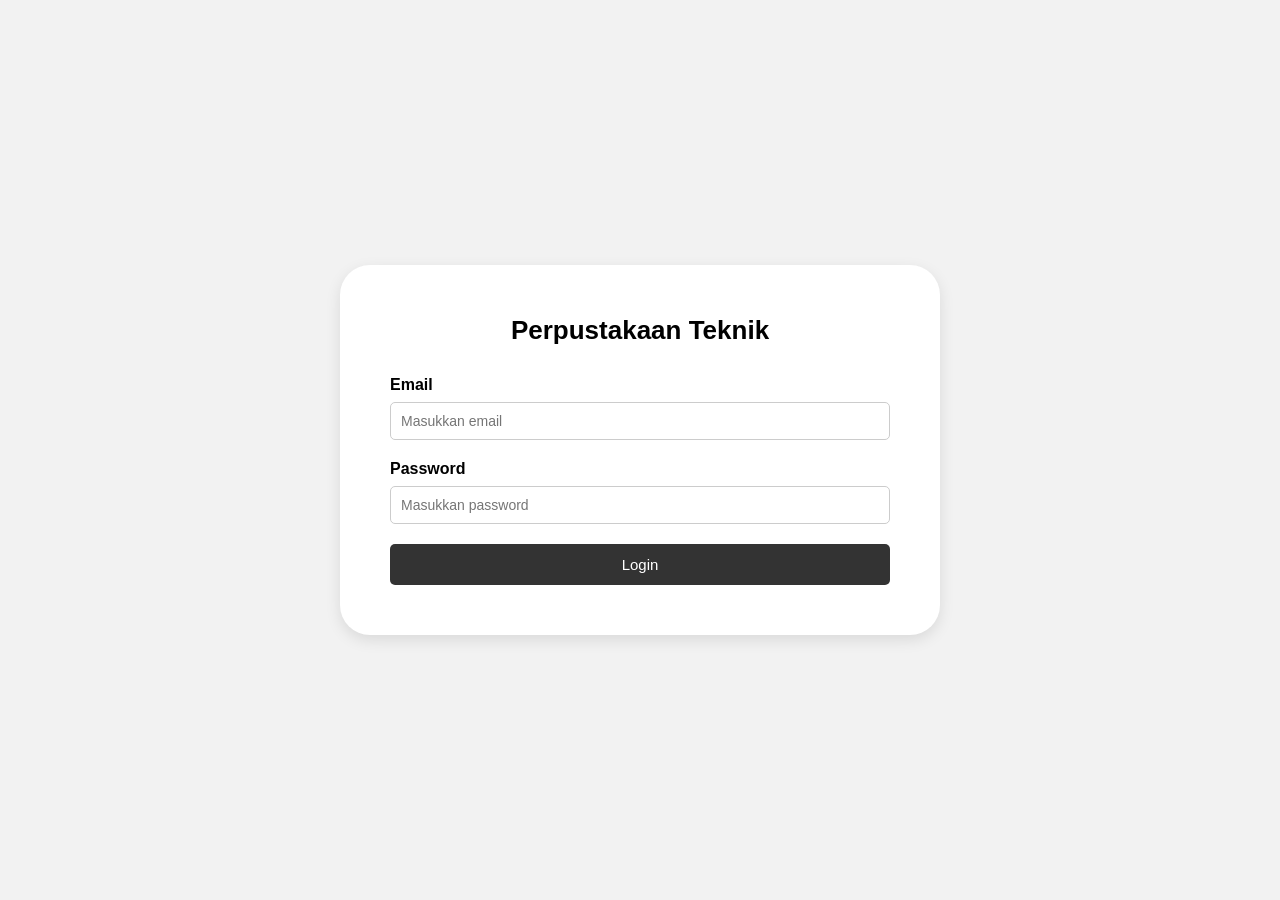
==== html_pemweb/Login/login.html @ 6ac95785 "Membuat halaman login" ====
<!DOCTYPE html>
<html lang="id">

<head>
    <meta charset="UTF-8">
    <meta name="viewport" content="width=device-width, initial-scale=1.0">

    <title>Login - Perpustakaan Teknik</title>

    <link rel="stylesheet" href="Css/style.css">
</head>

<body>

    <div class="login-container">

        <h1>Perpustakaan Teknik</h1>

        <form>

            <div class="form-group">

                <label for="email">Email</label>

                <input
                    type="email"
                    id="email"
                    name="email"
                    placeholder="Masukkan email"
                >

            </div>


            <div class="form-group">

                <label for="password">Password</label>

                <input
                    type="password"
                    id="password"
                    name="password"
                    placeholder="Masukkan password"
                >

            </div>


            <button type="submit">Login</button>

        </form>

    </div>

</body>

</html>
---- html_pemweb/Login/Css/style.css ----
* {
    box-sizing: border-box;
    margin: 0;
    padding: 0;
}

body {
    font-family: Arial, sans-serif;
    background-color: #f2f2f2;

    min-height: 100vh;

    display: flex;
    justify-content: center;
    align-items: center;
}


.login-container {
    width: 600px;

    padding: 50px;

    background-color: white;

    border-radius: 30px;

    box-shadow: 0 5px 15px rgba(0, 0, 0, 0.1);
}

.login-container h1 {
    text-align: center;

    margin-bottom: 30px;

    font-size: 26px;
}

.form-group {
    margin-bottom: 20px;
}

.form-group label {
    display: block;

    margin-bottom: 8px;

    font-weight: bold;
}

.form-group input {
    width: 100%;

    padding: 10px;

    border: 1px solid #ccc;

    border-radius: 5px;

    font-size: 14px;
}

button {
    width: 100%;

    padding: 12px;

    border: none;

    border-radius: 5px;

    background-color: #333;

    color: white;

    font-size: 15px;

    font-size: 15px;
}

button:hover {
    background-color: #555;
}
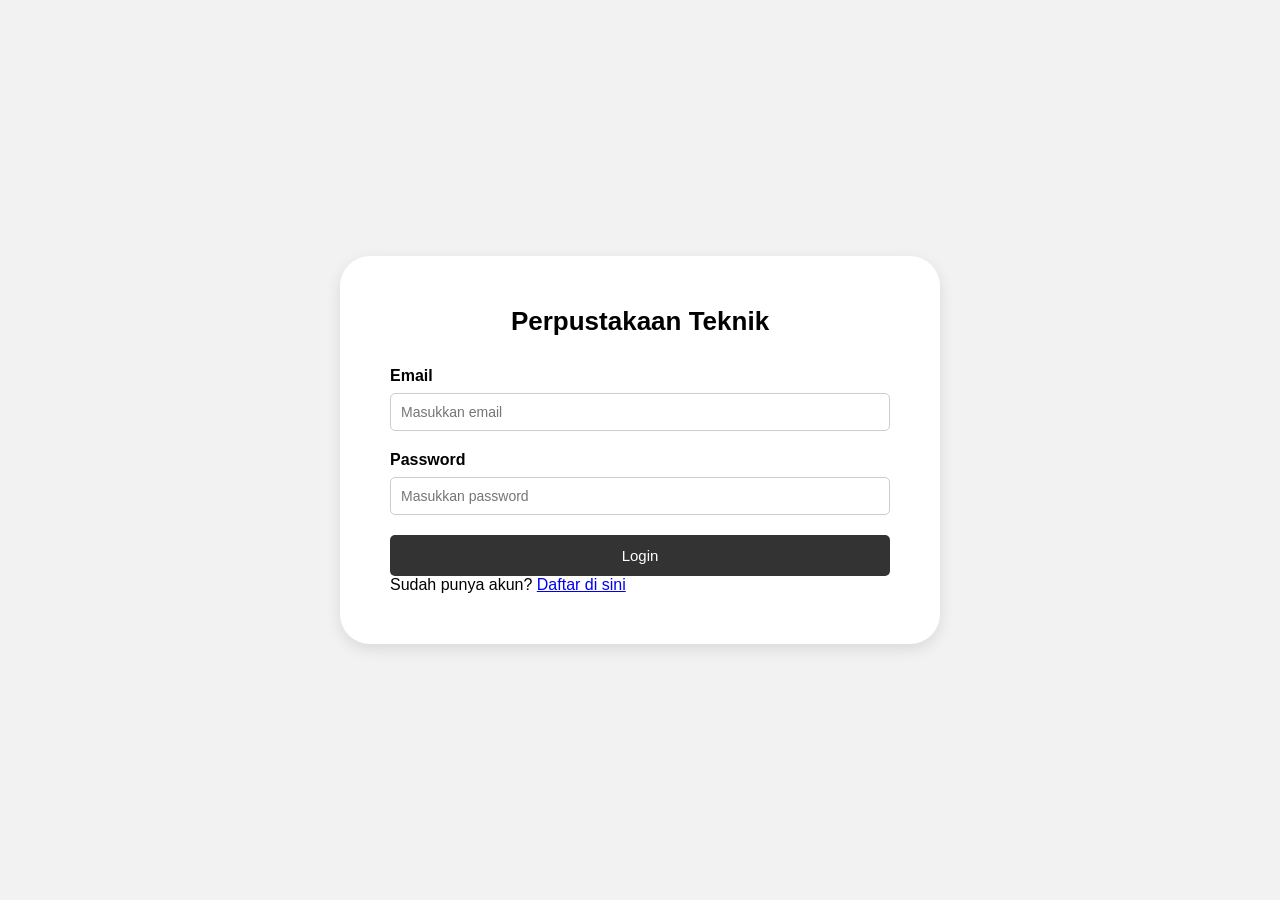
==== commit e0ec611e: "Update login.html" ====
--- a/html_pemweb/Login/login.html
+++ b/html_pemweb/Login/login.html
@@ -46,7 +46,8 @@
             </div>
 
 
-            <button type="submit">Login</button>
+            <a href="home.html" class="login-button">Login</a>
+            <p class="redirect-text">Sudah punya akun? <a href="register.html">Daftar di sini</a></p>
 
         </form>
 
@@ -54,4 +55,4 @@
 
 </body>
 
-</html>+</html>
--- a/html_pemweb/Login/Css/style.css
+++ b/html_pemweb/Login/Css/style.css
@@ -60,7 +60,7 @@
     font-size: 14px;
 }
 
-button {
+.login-button {
     width: 100%;
 
     padding: 12px;
@@ -75,9 +75,12 @@
 
     font-size: 15px;
 
-    font-size: 15px;
+    text-decoration: none;
+
+    display: block;
+    text-align: center;
 }
 
-button:hover {
+.login-button:hover {
     background-color: #555;
 }
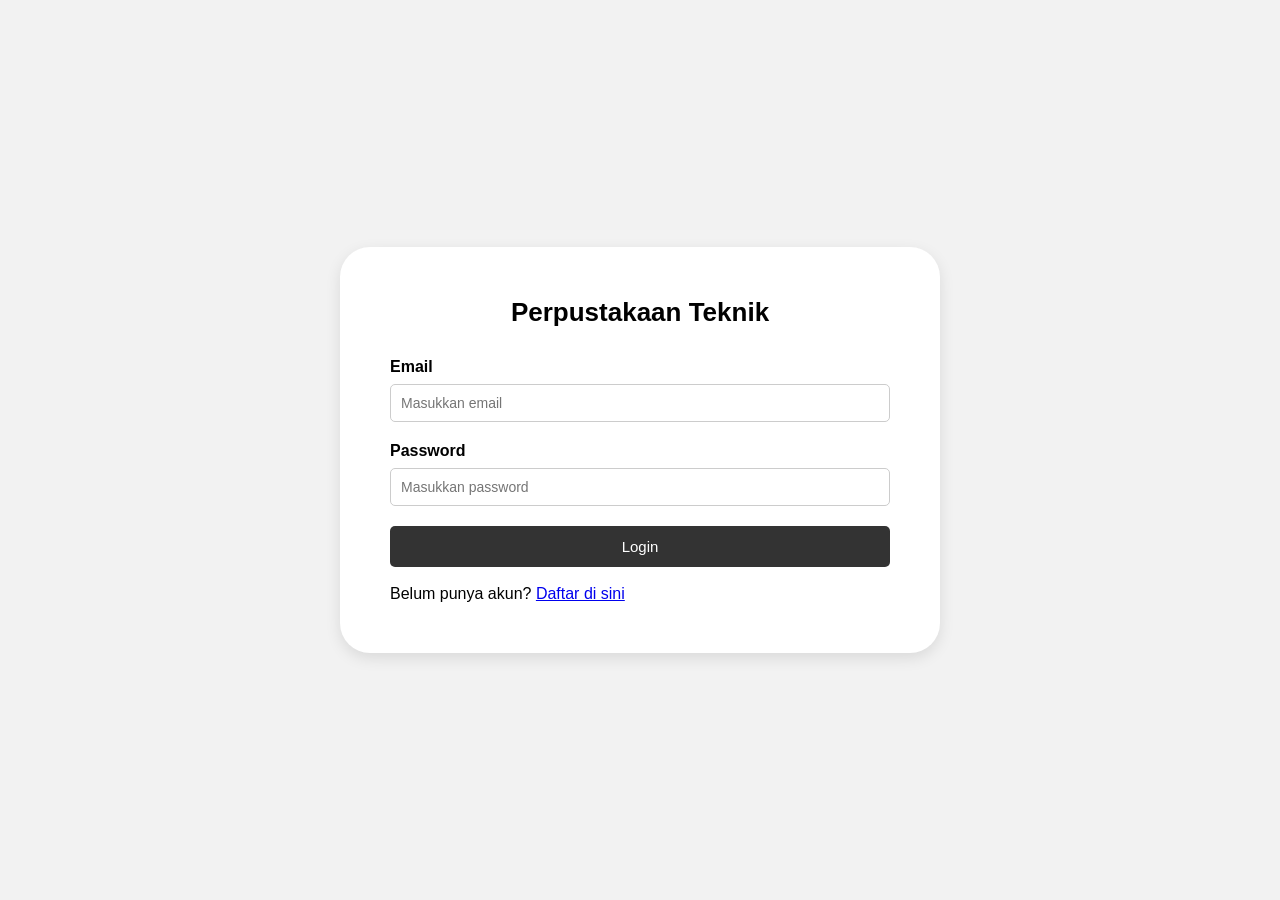
==== commit 2a60695d: "Update login.html" ====
--- a/html_pemweb/Login/login.html
+++ b/html_pemweb/Login/login.html
@@ -47,7 +47,7 @@
 
 
             <a href="home.html" class="login-button">Login</a>
-            <p class="redirect-text">Sudah punya akun? <a href="register.html">Daftar di sini</a></p>
+            <p class="redirect-text"><br>Belum punya akun? <a href="register.html">Daftar di sini</a></p>
 
         </form>
 
